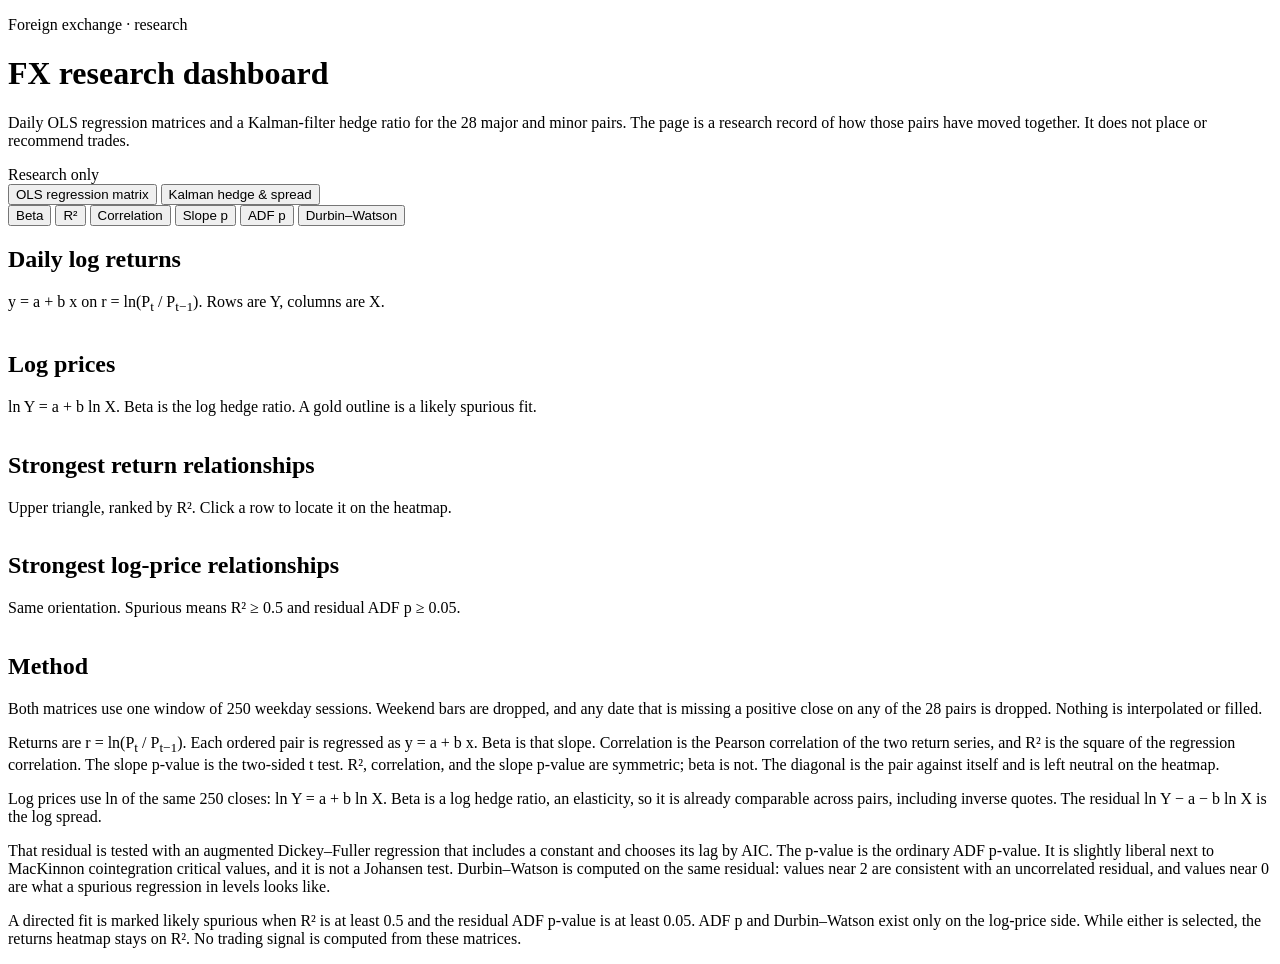
==== pipeline/static/dashboard.html @ 3adecf62 "Add the static FX research dashboard and weekday Pages build. The pipeline refits the 28-pair OLS ma" ====
<!DOCTYPE html>
<html lang="en">
<head>
<meta charset="utf-8">
<meta name="viewport" content="width=device-width, initial-scale=1">
<meta name="description" content="Research dashboard of daily OLS regression matrices and Kalman hedge-ratio spreads for 28 major and minor FX pairs. No trading signals.">
<title>FX research dashboard</title>
<link rel="icon" href="data:image/svg+xml,%3Csvg xmlns='http://www.w3.org/2000/svg' viewBox='0 0 16 16'%3E%3Crect width='16' height='16' rx='3' fill='%2310141c'/%3E%3Cpath d='M2 11.5 L6 7.5 L9 9.2 L14 4' stroke='%23e0b15e' fill='none' stroke-width='1.6'/%3E%3C/svg%3E">
<style>
__CSS__
</style>
</head>
<body>
<div class="wrap">
  <header>
    <p class="eyebrow">Foreign exchange · research</p>
    <h1>FX research dashboard</h1>
    <p class="lede">Daily OLS regression matrices and a Kalman-filter hedge ratio for the 28 major and minor pairs. The page is a research record of how those pairs have moved together. It does not place or recommend trades.</p>
    <div class="banner">Research only</div>
    <div class="meta" id="meta"></div>
  </header>

  <nav class="tabs" role="tablist" aria-label="Analyses">
    <button type="button" role="tab" id="tab-ols" aria-controls="panel-ols" aria-selected="true">OLS regression matrix</button>
    <button type="button" role="tab" id="tab-kalman" aria-controls="panel-kalman" aria-selected="false">Kalman hedge &amp; spread</button>
  </nav>

  <section class="panel" id="panel-ols" role="tabpanel" aria-labelledby="tab-ols">
    <div class="toolbar">
      <div class="seg" id="ols-metrics" role="radiogroup" aria-label="Matrix metric">
        <button type="button" role="radio" data-metric="beta" aria-checked="false">Beta</button>
        <button type="button" role="radio" data-metric="r2" aria-checked="true">R²</button>
        <button type="button" role="radio" data-metric="corr" aria-checked="false">Correlation</button>
        <button type="button" role="radio" data-metric="p" aria-checked="false">Slope p</button>
        <button type="button" role="radio" data-metric="adf" aria-checked="false" title="Log-price residual only">ADF p</button>
        <button type="button" role="radio" data-metric="dw" aria-checked="false" title="Log-price residual only">Durbin–Watson</button>
      </div>
    </div>
    <p class="note" id="ols-metric-note"></p>
    <div class="split">
      <article class="card">
        <h2>Daily log returns</h2>
        <p class="sub" id="ret-sub">y = a + b x on r = ln(P<sub>t</sub> / P<sub>t−1</sub>). Rows are Y, columns are X.</p>
        <div class="legend" id="leg-ret"></div>
        <div class="heat-wrap"><table class="heat" id="heat-ret"></table></div>
      </article>
      <article class="card">
        <h2>Log prices</h2>
        <p class="sub">ln Y = a + b ln X. Beta is the log hedge ratio. A gold outline is a likely spurious fit.</p>
        <div class="legend" id="leg-px"></div>
        <div class="heat-wrap"><table class="heat" id="heat-px"></table></div>
      </article>
    </div>
    <div class="readout" id="ols-readout"></div>
    <div class="split">
      <article class="card">
        <h2>Strongest return relationships</h2>
        <p class="sub">Upper triangle, ranked by R². Click a row to locate it on the heatmap.</p>
        <div class="table-wrap"><table class="data" id="table-ret"></table></div>
      </article>
      <article class="card">
        <h2>Strongest log-price relationships</h2>
        <p class="sub">Same orientation. Spurious means R² ≥ 0.5 and residual ADF p ≥ 0.05.</p>
        <div class="table-wrap"><table class="data" id="table-px"></table></div>
      </article>
    </div>
    <article class="card notes">
      <h2>Method</h2>
      <p>Both matrices use one window of 250 weekday sessions. Weekend bars are dropped, and any date that is missing a positive close on any of the 28 pairs is dropped. Nothing is interpolated or filled.</p>
      <p>Returns are r = ln(P<sub>t</sub> / P<sub>t−1</sub>). Each ordered pair is regressed as y = a + b x. Beta is that slope. Correlation is the Pearson correlation of the two return series, and R² is the square of the regression correlation. The slope p-value is the two-sided t test. R², correlation, and the slope p-value are symmetric; beta is not. The diagonal is the pair against itself and is left neutral on the heatmap.</p>
      <p>Log prices use ln of the same 250 closes: ln Y = a + b ln X. Beta is a log hedge ratio, an elasticity, so it is already comparable across pairs, including inverse quotes. The residual ln Y − a − b ln X is the log spread.</p>
      <p>That residual is tested with an augmented Dickey–Fuller regression that includes a constant and chooses its lag by AIC. The p-value is the ordinary ADF p-value. It is slightly liberal next to MacKinnon cointegration critical values, and it is not a Johansen test. Durbin–Watson is computed on the same residual: values near 2 are consistent with an uncorrelated residual, and values near 0 are what a spurious regression in levels looks like.</p>
      <p>A directed fit is marked likely spurious when R² is at least 0.5 and the residual ADF p-value is at least 0.05. ADF p and Durbin–Watson exist only on the log-price side. While either is selected, the returns heatmap stays on R². No trading signal is computed from these matrices.</p>
    </article>
  </section>

  <section class="panel" id="panel-kalman" role="tabpanel" aria-labelledby="tab-kalman" hidden>
    <p class="group-label">Stationarity of the tradeable spread</p>
    <div class="cards" id="cards-main"></div>
    <p class="group-label">Against the static OLS log spread</p>
    <div class="cards" id="cards-cmp"></div>
    <p class="group-label">Fits that need a second look</p>
    <div class="cards" id="cards-flag"></div>

    <div class="toolbar">
      <div class="seg" id="kal-metrics" role="radiogroup" aria-label="Kalman metric">
        <button type="button" role="radio" data-metric="adf" aria-checked="true">ADF p</button>
        <button type="button" role="radio" data-metric="kpss" aria-checked="false">KPSS p</button>
        <button type="button" role="radio" data-metric="hl" aria-checked="false">Half-life</button>
        <button type="button" role="radio" data-metric="beta" aria-checked="false">Current beta</button>
        <button type="button" role="radio" data-metric="z" aria-checked="false">Current z</button>
        <button type="button" role="radio" data-metric="stab" aria-checked="false">Beta stability</button>
        <button type="button" role="radio" data-metric="status" aria-checked="false">Kalman vs OLS</button>
      </div>
    </div>
    <p class="note" id="kal-metric-note"></p>
    <article class="card">
      <h2>Hedge and spread map</h2>
      <p class="sub" id="kal-sub"></p>
      <div class="legend" id="leg-kal"></div>
      <div class="heat-wrap"><table class="heat" id="heat-kal"></table></div>
    </article>
    <div class="readout" id="kal-readout"></div>

    <article class="card">
      <div class="toolbar">
        <h2 id="kal-table-title">Stationary pairs</h2>
        <div class="toggle seg" role="group" aria-label="Stationarity rule">
          <button type="button" id="rule-both" aria-pressed="true">ADF and KPSS</button>
          <button type="button" id="rule-adf" aria-pressed="false">ADF only</button>
        </div>
      </div>
      <div class="controls">
        <label class="field">Filter
          <input id="pair-filter" type="search" placeholder="EURUSD, JPY…" autocomplete="off">
        </label>
      </div>
      <div class="table-wrap"><table class="data" id="table-kal"></table></div>
    </article>

    <article class="card">
      <div class="toolbar">
        <div>
          <h2>Beta and z-score</h2>
          <p class="sub">Filtered beta and the tradeable-spread z-score for one pair. The dashed line on beta is the static OLS hedge. Lines on z mark 0 and ±2. The z-score is a description of the window, not an entry or exit rule.</p>
        </div>
        <label class="field">Pair
          <select id="pair-select"></select>
        </label>
      </div>
      <div class="split charts">
        <div>
          <h3>Filtered beta</h3>
          <svg id="chart-beta" role="img" aria-label="Filtered hedge ratio"></svg>
        </div>
        <div>
          <h3>Spread z-score</h3>
          <svg id="chart-z" role="img" aria-label="Spread z-score"></svg>
        </div>
      </div>
    </article>

    <article class="card notes">
      <h2>Method and caveats</h2>
      <p>Each cell above the diagonal is one unordered pair, oriented as Y = row and X = column, with the row earlier than the column in the pair list. That is 378 pairs, the same upper triangle as the OLS matrix. The lower triangle is not a second estimate. Beta is not symmetric, so it is not mirrored.</p>
      <p>The state is a random-walk intercept and hedge ratio: ln Y<sub>t</sub> = α<sub>t</sub> + β<sub>t</sub> ln X<sub>t</sub> + e<sub>t</sub>. Observation variance and the two state variances are estimated by the Shumway–Stoffer EM algorithm on the 500 weekday closes that end the day before this window, then frozen. The filter then runs through that sample and the 250-day window. Current beta is the filtered hedge ratio on the last day. Beta stability is the standard deviation of that filtered beta over the window, divided by the absolute value of its mean.</p>
      <p>The series under test is the tradeable re-hedged spread. It starts at 0 on the first day of the window and adds Δln Y − β<sub>t|t−1</sub> Δln X each day, using the hedge ratio known before that close. There is no look-ahead in the hedge.</p>
      <p>The level residual ln Y − α<sub>t|t−1</sub> − β<sub>t|t−1</sub> ln X is the filter’s own innovation, so a stationarity test on it mostly restates the filter. On this run the median half-life of that innovation is <span id="innov-hl">…</span>, and <span id="innov-adf-n">…</span> of 378 innovations have ADF p &lt; 0.05. The median half-life of the level form that drops the intercept is <span id="level-hl">…</span>. Neither number is the stationarity verdict.</p>
      <ul>
        <li>ADF uses the same constant and AIC lag as the OLS residual. KPSS is run on the level of the spread with a constant and automatic bandwidth. Statsmodels caps those p-values at 0.01 and 0.10, so a printed 0.10 means “0.10 or larger”.</li>
        <li>Half-life comes from ΔS<sub>t</sub> = a + b S<sub>t−1</sub>, as −ln 2 / ln(1+b). It is blank when b is outside (−1, 0), which means that AR(1) is not mean-reverting. Hurst is the slope of log standard deviation of lagged differences against log lag, for lags 2 to 20.</li>
        <li>The z-score subtracts the 250-day mean and divides by the 250-day sample standard deviation. It says where the spread sits inside its own window.</li>
        <li>The default table calls a pair stationary when ADF p &lt; 0.05 and KPSS p &gt; 0.05. ADF only drops the KPSS requirement. The “Kalman vs OLS” colours use that default Kalman rule against an ADF p &lt; 0.05 on the static OLS log spread, fit on the same window.</li>
        <li>Static beta means the filtered beta’s standard deviation is under 0.5% of its absolute mean, or the EM beta noise-to-signal ratio q<sub>β</sub> / V<sub>e</sub> is under 10<sup>−9</sup>. The hedge barely moved.</li>
        <li>Weak hedge means the absolute filtered beta stays below 0.1 for the whole window, so the spread is close to Y alone. If that leg’s own log price also passes ADF, the pair result is mostly the leg.</li>
        <li>The latest daily bar can still be in progress if this file was built while the FX session was open. The scheduled rebuild runs at 22:30 UTC (00:30 SAST the next calendar day), after the New York close.</li>
      </ul>
    </article>
  </section>

  <footer>
    <p id="foot"></p>
  </footer>
</div>
<div class="tip" id="tip" hidden></div>
<script id="payload" type="application/json">__DATA__</script>
<script>
__JS__
</script>
</body>
</html>
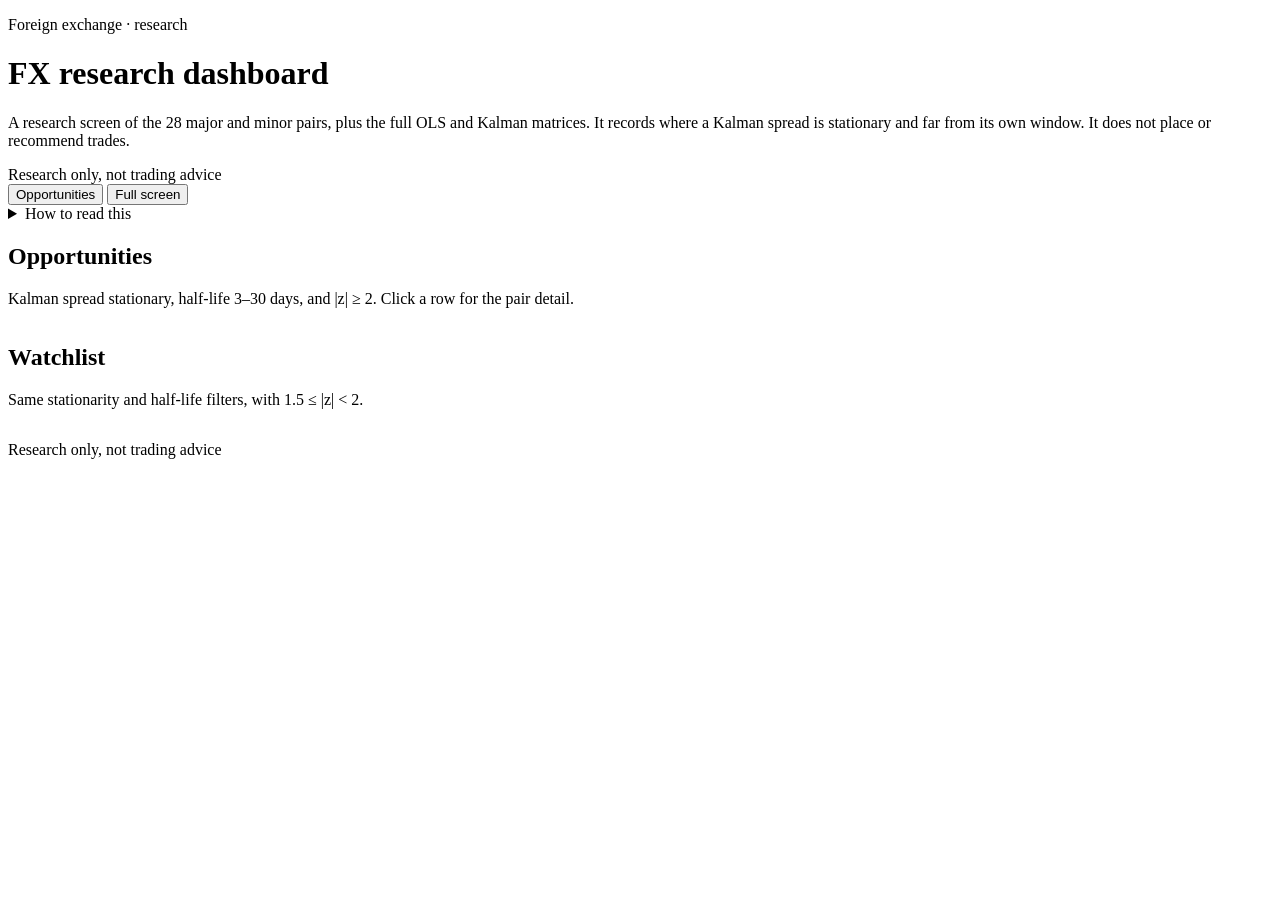
==== commit 41c140e7: "Add an opportunities screen and pair detail to the research site. The nightly build now ranks Kalman" ====
--- a/pipeline/static/dashboard.html
+++ b/pipeline/static/dashboard.html
@@ -15,12 +15,73 @@
   <header>
     <p class="eyebrow">Foreign exchange · research</p>
     <h1>FX research dashboard</h1>
-    <p class="lede">Daily OLS regression matrices and a Kalman-filter hedge ratio for the 28 major and minor pairs. The page is a research record of how those pairs have moved together. It does not place or recommend trades.</p>
-    <div class="banner">Research only</div>
+    <p class="lede">A research screen of the 28 major and minor pairs, plus the full OLS and Kalman matrices. It records where a Kalman spread is stationary and far from its own window. It does not place or recommend trades.</p>
+    <div class="banner" id="research-banner">Research only, not trading advice</div>
+    <p class="stale" id="stale" hidden>This snapshot is more than 3 days old. The figures are from the timestamp above, not from a live feed.</p>
     <div class="meta" id="meta"></div>
   </header>
 
-  <nav class="tabs" role="tablist" aria-label="Analyses">
+  <nav class="tabs" role="tablist" aria-label="Views">
+    <button type="button" role="tab" id="tab-opp" aria-controls="panel-opp" aria-selected="true">Opportunities</button>
+    <button type="button" role="tab" id="tab-full" aria-controls="panel-full" aria-selected="false">Full screen</button>
+  </nav>
+
+  <section class="panel" id="panel-opp" role="tabpanel" aria-labelledby="tab-opp">
+    <details class="howto">
+      <summary>How to read this</summary>
+      <div class="howto-body">
+        <p>An opportunity passes every filter on the Kalman tradeable spread: ADF p &lt; 0.05, KPSS not rejected (p &gt; 0.05), half-life from 3 to 30 trading days, and a current |z| of at least 2. The list is sorted by |z|. The watchlist is the same stationarity and half-life screen with |z| from 1.5 up to 2.</p>
+        <p>Spread rich means the tradeable spread is high versus its own 250-day window (positive z). Spread cheap means it is low (negative z). That is a description of the estimate, not an instruction to buy or sell either leg.</p>
+        <p>The rolling-OLS column refits ln Y = a + b ln X on the previous 120 closes, rebuilds the same re-hedged spread, and answers whether that spread is also stationary with |z| ≥ 2. A currency tag is the set of currencies in the two pair names. The banner counts how often each currency shows up in the opportunity list. “Similar to” means the daily spread changes of two opportunities correlate above 0.8.</p>
+      </div>
+    </details>
+    <div id="concentration"></div>
+    <article class="card">
+      <h2 id="opp-title">Opportunities</h2>
+      <p class="sub">Kalman spread stationary, half-life 3–30 days, and |z| ≥ 2. Click a row for the pair detail.</p>
+      <p class="empty" id="opp-empty" hidden>No pair passes every filter on this snapshot.</p>
+      <div class="table-wrap"><table class="data" id="table-opp"></table></div>
+    </article>
+    <article class="card">
+      <h2 id="watch-title">Watchlist</h2>
+      <p class="sub">Same stationarity and half-life filters, with 1.5 ≤ |z| &lt; 2.</p>
+      <p class="empty" id="watch-empty" hidden>No pair sits in that z-score band on this snapshot.</p>
+      <div class="table-wrap"><table class="data" id="table-watch"></table></div>
+    </article>
+  </section>
+
+  <section class="panel" id="panel-pair" role="tabpanel" aria-labelledby="pair-title" hidden>
+    <div class="toolbar">
+      <button type="button" class="text-btn" id="pair-back">Back</button>
+      <p class="sub" id="pair-orient"></p>
+    </div>
+    <article class="card">
+      <h2 id="pair-title">Pair</h2>
+      <div id="pair-flags"></div>
+      <div class="pair-stats" id="pair-stats"></div>
+      <p class="note" id="pair-similar"></p>
+    </article>
+    <div class="stack">
+      <article class="card">
+        <h3>Kalman spread z-score</h3>
+        <p class="sub">Tradeable re-hedged spread, in units of its own 250-day standard deviation. Lines at 0, ±1, and ±2. Not an entry or exit rule.</p>
+        <svg id="chart-pair-z" role="img" aria-label="Pair spread z-score"></svg>
+      </article>
+      <article class="card">
+        <h3>Kalman beta</h3>
+        <p class="sub">Filtered hedge ratio. The band is ±2 filter standard deviations of beta. The dashed line is the static OLS hedge on this window.</p>
+        <svg id="chart-pair-beta" role="img" aria-label="Pair Kalman beta"></svg>
+      </article>
+      <article class="card">
+        <h3>120-day rolling OLS z-score</h3>
+        <p class="sub">Same re-hedged spread, using an OLS hedge fit on the previous 120 closes only. Lines at 0, ±1, and ±2.</p>
+        <svg id="chart-pair-roll" role="img" aria-label="Rolling OLS spread z-score"></svg>
+      </article>
+    </div>
+  </section>
+
+  <section class="panel" id="panel-full" role="tabpanel" aria-labelledby="tab-full" hidden>
+  <nav class="tabs sub" role="tablist" aria-label="Full matrices">
     <button type="button" role="tab" id="tab-ols" aria-controls="panel-ols" aria-selected="true">OLS regression matrix</button>
     <button type="button" role="tab" id="tab-kalman" aria-controls="panel-kalman" aria-selected="false">Kalman hedge &amp; spread</button>
   </nav>
@@ -157,8 +218,10 @@
       </ul>
     </article>
   </section>
+  </section>
 
   <footer>
+    <p class="banner foot">Research only, not trading advice</p>
     <p id="foot"></p>
   </footer>
 </div>
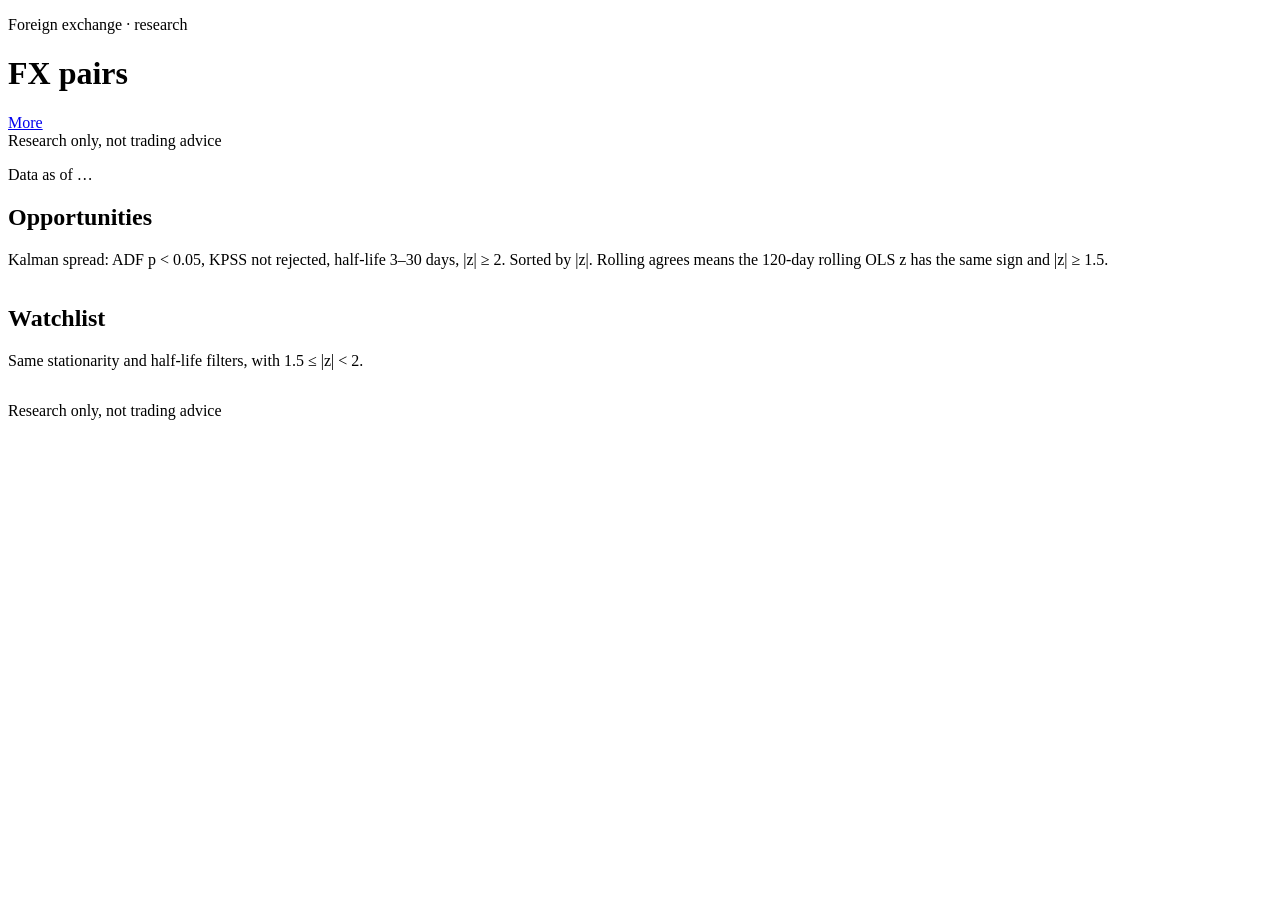
==== commit e0fa3d1d: "Strip the research site down to the filtered pair tables. The landing page keeps the opportunity and" ====
--- a/pipeline/static/dashboard.html
+++ b/pipeline/static/dashboard.html
@@ -13,32 +13,22 @@
 <body>
 <div class="wrap">
   <header>
-    <p class="eyebrow">Foreign exchange · research</p>
-    <h1>FX research dashboard</h1>
-    <p class="lede">A research screen of the 28 major and minor pairs, plus the full OLS and Kalman matrices. It records where a Kalman spread is stationary and far from its own window. It does not place or recommend trades.</p>
+    <div class="topbar">
+      <div>
+        <p class="eyebrow">Foreign exchange · research</p>
+        <h1>FX pairs</h1>
+      </div>
+      <a class="text-btn" id="more-link" href="#more">More</a>
+    </div>
     <div class="banner" id="research-banner">Research only, not trading advice</div>
+    <p class="asof" id="asof">Data as of …</p>
     <p class="stale" id="stale" hidden>This snapshot is more than 3 days old. The figures are from the timestamp above, not from a live feed.</p>
-    <div class="meta" id="meta"></div>
   </header>
 
-  <nav class="tabs" role="tablist" aria-label="Views">
-    <button type="button" role="tab" id="tab-opp" aria-controls="panel-opp" aria-selected="true">Opportunities</button>
-    <button type="button" role="tab" id="tab-full" aria-controls="panel-full" aria-selected="false">Full screen</button>
-  </nav>
-
-  <section class="panel" id="panel-opp" role="tabpanel" aria-labelledby="tab-opp">
-    <details class="howto">
-      <summary>How to read this</summary>
-      <div class="howto-body">
-        <p>An opportunity passes every filter on the Kalman tradeable spread: ADF p &lt; 0.05, KPSS not rejected (p &gt; 0.05), half-life from 3 to 30 trading days, and a current |z| of at least 2. The list is sorted by |z|. The watchlist is the same stationarity and half-life screen with |z| from 1.5 up to 2.</p>
-        <p>Spread rich means the tradeable spread is high versus its own 250-day window (positive z). Spread cheap means it is low (negative z). That is a description of the estimate, not an instruction to buy or sell either leg.</p>
-        <p>The rolling-OLS column refits ln Y = a + b ln X on the previous 120 closes, rebuilds the same re-hedged spread, and answers whether that spread is also stationary with |z| ≥ 2. A currency tag is the set of currencies in the two pair names. The banner counts how often each currency shows up in the opportunity list. “Similar to” means the daily spread changes of two opportunities correlate above 0.8.</p>
-      </div>
-    </details>
-    <div id="concentration"></div>
+  <section class="panel" id="panel-opp" role="tabpanel">
     <article class="card">
       <h2 id="opp-title">Opportunities</h2>
-      <p class="sub">Kalman spread stationary, half-life 3–30 days, and |z| ≥ 2. Click a row for the pair detail.</p>
+      <p class="sub" id="agree-rule">Kalman spread: ADF p &lt; 0.05, KPSS not rejected, half-life 3–30 days, |z| ≥ 2. Sorted by |z|. Rolling agrees means the 120-day rolling OLS z has the same sign and |z| ≥ 1.5.</p>
       <p class="empty" id="opp-empty" hidden>No pair passes every filter on this snapshot.</p>
       <div class="table-wrap"><table class="data" id="table-opp"></table></div>
     </article>
@@ -51,36 +41,24 @@
   </section>
 
   <section class="panel" id="panel-pair" role="tabpanel" aria-labelledby="pair-title" hidden>
-    <div class="toolbar">
-      <button type="button" class="text-btn" id="pair-back">Back</button>
+    <p><a class="text-btn" id="pair-back" href="#opportunities">Back</a></p>
+    <article class="card">
+      <h2 id="pair-title">Pair</h2>
       <p class="sub" id="pair-orient"></p>
-    </div>
-    <article class="card">
-      <h2 id="pair-title">Pair</h2>
-      <div id="pair-flags"></div>
-      <div class="pair-stats" id="pair-stats"></div>
-      <p class="note" id="pair-similar"></p>
-    </article>
-    <div class="stack">
-      <article class="card">
-        <h3>Kalman spread z-score</h3>
-        <p class="sub">Tradeable re-hedged spread, in units of its own 250-day standard deviation. Lines at 0, ±1, and ±2. Not an entry or exit rule.</p>
-        <svg id="chart-pair-z" role="img" aria-label="Pair spread z-score"></svg>
-      </article>
-      <article class="card">
-        <h3>Kalman beta</h3>
-        <p class="sub">Filtered hedge ratio. The band is ±2 filter standard deviations of beta. The dashed line is the static OLS hedge on this window.</p>
-        <svg id="chart-pair-beta" role="img" aria-label="Pair Kalman beta"></svg>
-      </article>
-      <article class="card">
-        <h3>120-day rolling OLS z-score</h3>
-        <p class="sub">Same re-hedged spread, using an OLS hedge fit on the previous 120 closes only. Lines at 0, ±1, and ±2.</p>
-        <svg id="chart-pair-roll" role="img" aria-label="Rolling OLS spread z-score"></svg>
-      </article>
-    </div>
-  </section>
-
-  <section class="panel" id="panel-full" role="tabpanel" aria-labelledby="tab-full" hidden>
+      <svg id="chart-pair-z" role="img" aria-label="Kalman spread z-score"></svg>
+    </article>
+  </section>
+
+  <section class="panel" id="panel-full" role="tabpanel" hidden>
+  <p><a class="text-btn" href="#opportunities">Back</a></p>
+  <details class="howto">
+    <summary>How to read this</summary>
+    <div class="howto-body">
+      <p>An opportunity passes every filter on the Kalman tradeable spread: ADF p &lt; 0.05, KPSS not rejected (p &gt; 0.05), half-life from 3 to 30 trading days, and a current |z| of at least 2. Rolling agrees means the 120-day rolling OLS z has the same sign as the Kalman z and |rolling z| is at least 1.5.</p>
+      <p>The matrices below are the full OLS and Kalman screens. They are research records, not trade instructions.</p>
+    </div>
+  </details>
+  <div id="concentration"></div>
   <nav class="tabs sub" role="tablist" aria-label="Full matrices">
     <button type="button" role="tab" id="tab-ols" aria-controls="panel-ols" aria-selected="true">OLS regression matrix</button>
     <button type="button" role="tab" id="tab-kalman" aria-controls="panel-kalman" aria-selected="false">Kalman hedge &amp; spread</button>
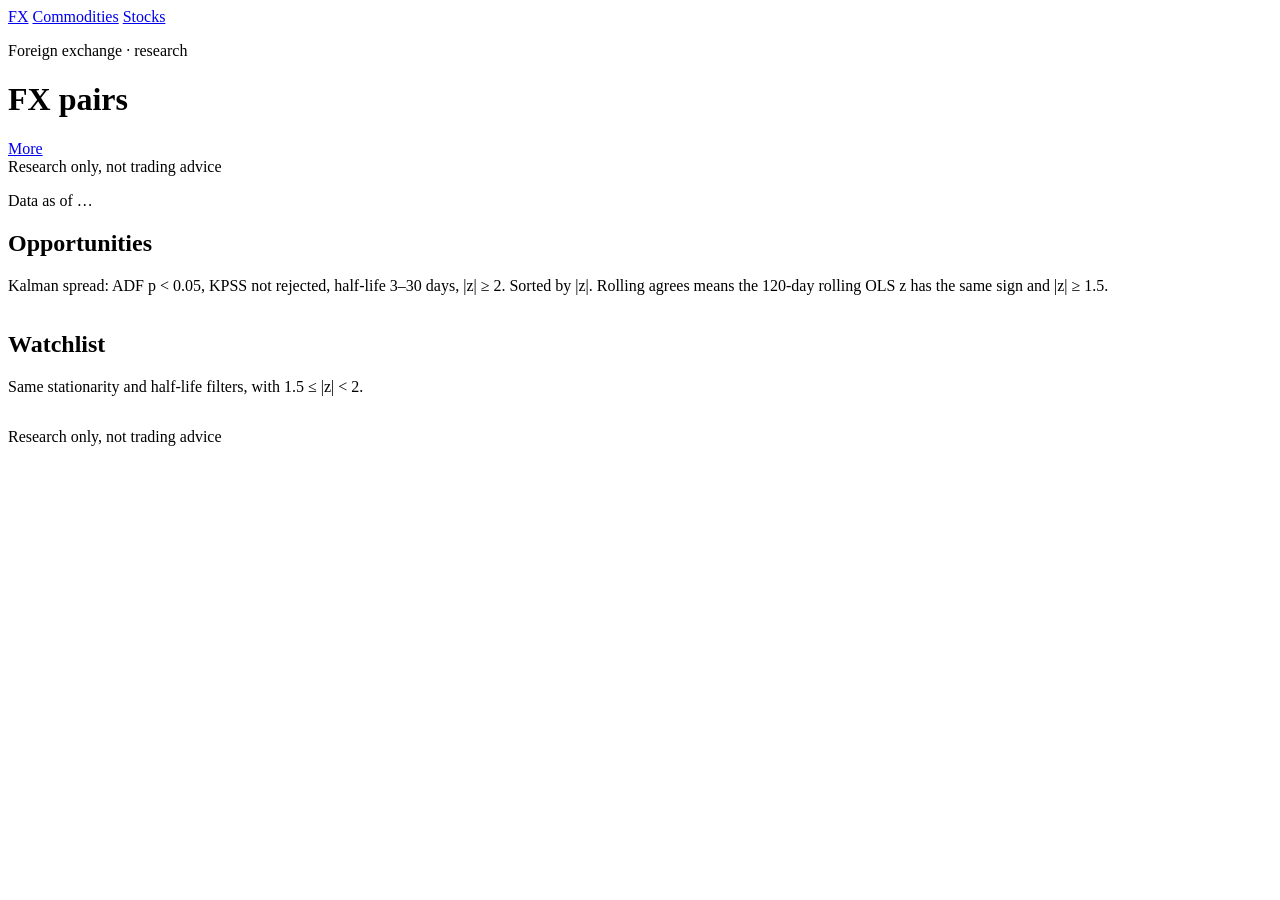
==== commit 5bca751c: "Add Commodities and S&P 500 tabs to the research dashboard. Reuse the existing Kalman spread for bot" ====
--- a/pipeline/static/dashboard.html
+++ b/pipeline/static/dashboard.html
@@ -13,6 +13,11 @@
 <body>
 <div class="wrap">
   <header>
+    <nav class="asset-nav" aria-label="Asset class">
+      <a href="#opportunities" id="nav-fx" aria-current="page">FX</a>
+      <a href="#commodities" id="nav-commodities">Commodities</a>
+      <a href="#stocks" id="nav-stocks">Stocks</a>
+    </nav>
     <div class="topbar">
       <div>
         <p class="eyebrow">Foreign exchange · research</p>
@@ -23,6 +28,7 @@
     <div class="banner" id="research-banner">Research only, not trading advice</div>
     <p class="asof" id="asof">Data as of …</p>
     <p class="stale" id="stale" hidden>This snapshot is more than 3 days old. The figures are from the timestamp above, not from a live feed.</p>
+    <p class="stale" id="fx-error" hidden></p>
   </header>
 
   <section class="panel" id="panel-opp" role="tabpanel">
@@ -198,6 +204,60 @@
   </section>
   </section>
 
+  <div id="asset-root" hidden>
+    <p class="note" id="asset-lead" hidden></p>
+    <p class="callout" id="asset-testing" hidden></p>
+    <p class="stale" id="asset-error" hidden></p>
+    <section class="panel" id="panel-asset">
+      <article class="card">
+        <h2 id="asset-opp-title">Opportunities</h2>
+        <p class="sub">Kalman spread: ADF p &lt; 0.05, KPSS not rejected, half-life 3–30 days, |z| ≥ 2. Sorted by |z|. Rolling agrees means the 120-day rolling OLS z has the same sign and |z| ≥ 1.5.</p>
+        <p class="empty" id="asset-opp-empty" hidden>No pair passes every filter on this snapshot.</p>
+        <div class="table-wrap"><table class="data" id="table-asset-opp"></table></div>
+      </article>
+      <article class="card">
+        <h2 id="asset-watch-title">Watchlist</h2>
+        <p class="sub">Same stationarity and half-life filters, with 1.5 ≤ |z| &lt; 2.</p>
+        <p class="empty" id="asset-watch-empty" hidden>No pair sits in that z-score band on this snapshot.</p>
+        <div class="table-wrap"><table class="data" id="table-asset-watch"></table></div>
+      </article>
+      <article class="card">
+        <h2 id="asset-all-title">All tested pairs</h2>
+        <p class="sub" id="asset-all-sub">Every pair that was tested, including the ones that fail a gate.</p>
+        <div class="controls">
+          <label class="field" id="asset-sector-field" hidden>Sector
+            <select id="asset-sector"></select>
+          </label>
+          <label class="field">Filter
+            <input id="asset-filter" type="search" placeholder="Name, ticker, reason…" autocomplete="off">
+          </label>
+        </div>
+        <p class="empty" id="asset-all-empty" hidden>No pair matches that filter.</p>
+        <div class="table-wrap"><table class="data" id="table-asset-all"></table></div>
+      </article>
+      <article class="card" id="asset-dropped-card" hidden>
+        <h2 id="asset-dropped-title">Dropped tickers</h2>
+        <p class="sub">These names are not in the pairs above.</p>
+        <div class="table-wrap"><table class="data static" id="table-asset-dropped"></table></div>
+      </article>
+    </section>
+    <section class="panel" id="panel-asset-pair" hidden>
+      <p><a class="text-btn" id="asset-back" href="#commodities">Back</a></p>
+      <article class="card">
+        <h2 id="asset-pair-title">Pair</h2>
+        <p class="sub" id="asset-pair-orient">Kalman spread z-score. Lines at 0 and ±2. Research only, not trading advice.</p>
+        <svg id="chart-asset-z" role="img" aria-label="Kalman spread z-score"></svg>
+      </article>
+    </section>
+    <section class="panel" id="panel-asset-more" hidden>
+      <p><a class="text-btn" id="asset-more-back" href="#commodities">Back</a></p>
+      <details class="howto" open>
+        <summary>How to read this</summary>
+        <div class="howto-body" id="asset-howto"></div>
+      </details>
+    </section>
+  </div>
+
   <footer>
     <p class="banner foot">Research only, not trading advice</p>
     <p id="foot"></p>
